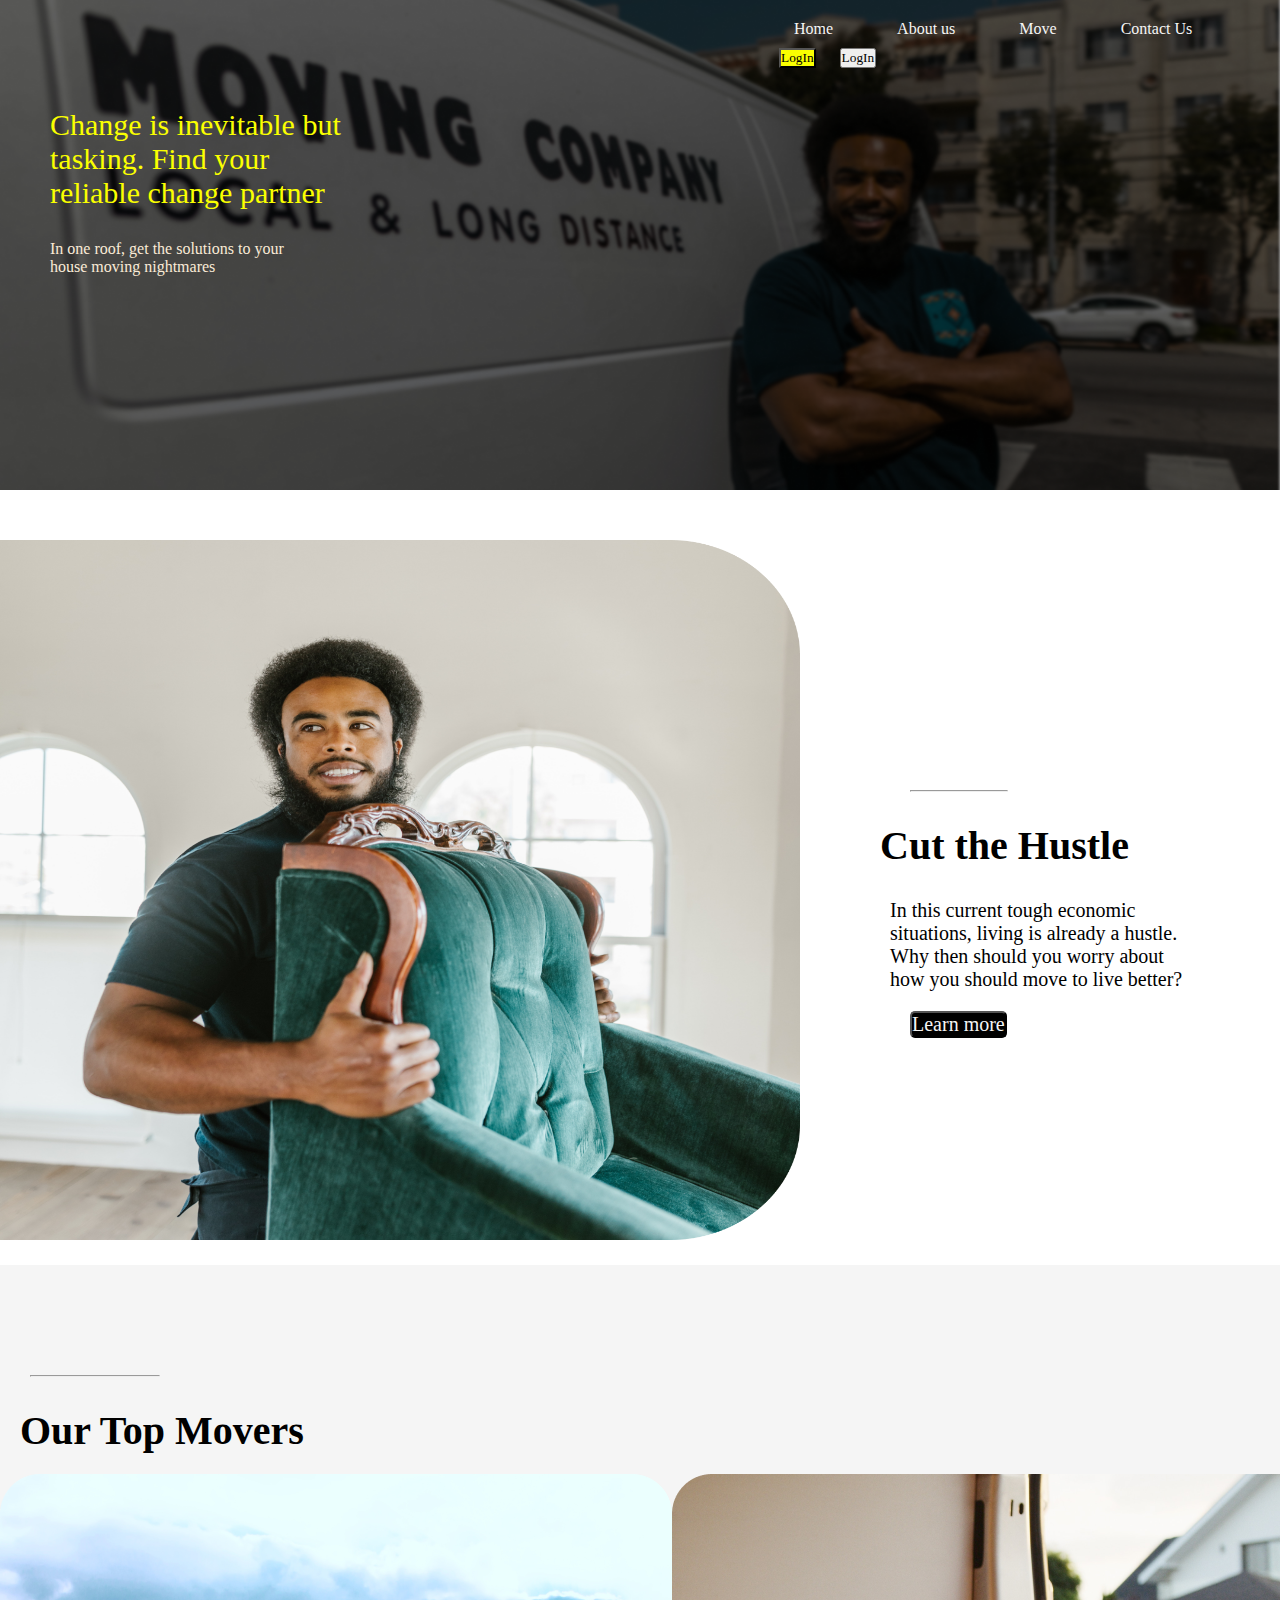
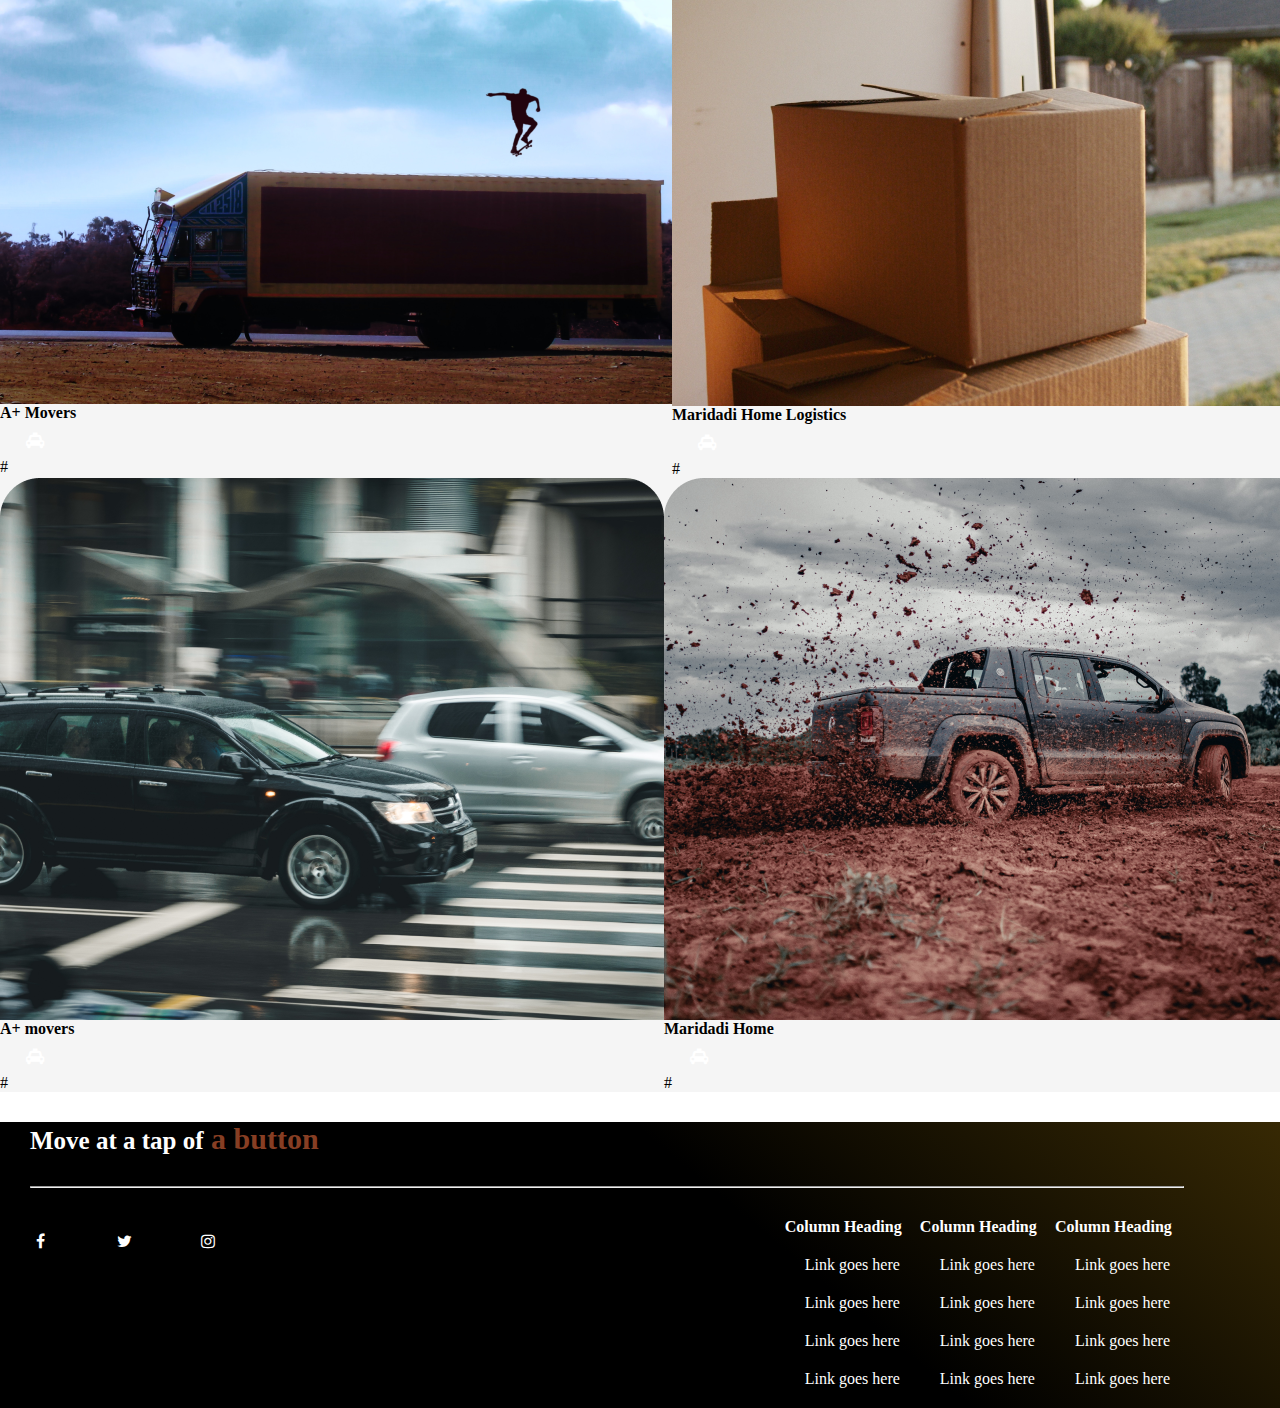
==== index.html @ 012474db "initial commit" ====
<html lang="en">
<head>
    <meta charset="UTF-8">
    <meta http-equiv="X-UA-Compatible" content="IE=edge">
    <meta name="viewport" content="width=device-width, initial-scale=1.0">
    <title>landingpage</title>
    <link rel="stylesheet" href="./assets/style.css" type="text/css">
    <link rel="stylesheet" href="https://cdnjs.cloudflare.com/ajax/libs/font-awesome/4.7.0/css/font-awesome.min.css">
    <link rel="stylesheet" href="path/to/font-awesome/css/font-awesome.min.css">
</head>
<body>
    <!--Header-->

    <section id="top">

    <header>
        <nav class="links">
            <ul>
                <li>Home</li>
                <li>About us</li>
                <li>Move</li>
                <li>Contact Us</li>
                <a href="#"><button class="btn-1">LogIn</button></a>
                <a href="#"><button class="btn-2">LogIn</button></a>
            </ul>
        </nav>
    </header>
    <div class="content">
        <p class="content-1">
            Change is inevitable but <br> tasking. Find your <br> reliable change partner
        </p>

        <p class="content-2">
            In one roof, get the solutions to your <br> house moving nightmares
        </p>
    </div>
    </section>
    
    <!--Cut the Hustle-->

    <section id="sect-b">
        <div class="moving2">
            <img src="./assets/images/moving2 1.png" alt="theMoving2" class="pictures">
        </div>
        
        <div class="hustle">
            <hr>
            <h2>Cut the Hustle</h2>
            <p>
                In this current tough economic <br>situations, living is already a hustle.<br> Why then should you worry about how you should move to live better?<br>
                <button>Learn more</button>
            </p>           
        </div>
    </section>

    <!--Our Top Movers-->

    <section id="sect-c">
        <div class="top-movers">
            <hr>
            <h3>Our Top Movers</h3>
        </div>
        <div class="movers">
                
                <div class="layer-1">
                    <img src="./assets/images/ehem 1.png" alt="ehemMovers">
                    <h4>A+ Movers</h4>
                    <p><i class="fa fa-taxi" aria-hidden="true"></i></p> 
                    <p>&#35</p>                  
                </div>

                <div class="layer-1">
                    <img src="./assets/images/wewe 1.png" alt="maridadiMovers">
                    <h4>Maridadi Home Logistics</h4>
                    <p><i class="fa fa-taxi" aria-hidden="true"></i></p> 
                    <p>&#35</p>                    
                </div>
                <div class="layer-1">
                    <img src="./assets/images/movers 1.png" alt="ufalmeMovers">
                    <h4>Ufalme Movers</h4>
                    <p><i class="fa fa-taxi" aria-hidden="true"></i></p> 
                    <p>&#35</p>                   
                </div>
        </div>
        <div class="movers">
                <div class="layer-1">
                    <img src="./assets/images/chapchap 1.png" alt="chapchapMovers">
                    <h4> A+ movers</h4>
                    <p><i class="fa fa-taxi" aria-hidden="true"></i></p> 
                    <p>&#35</p> 
                </div>
                 <div class="layer-1">
                    <img src="./assets/images/mashinani 1.png" alt="songaMashinani">
                    <h4>Maridadi Home</h4> 
                    <p><i class="fa fa-taxi" aria-hidden="true"></i></p> 
                    <p>&#35</p>                   
                </div>
                <div class="layer-1">
                     <img src="./assets/images/songa 1.png" alt="upesiLogistics">
                    <h4>Ufalme</h4> 
                    <p><i class="fa fa-taxi" aria-hidden="true"></i></p> 
                    <p>&#35</p>                 
                </div>
        </div>
    </section>
 
   
    <!--Move at a tap of a button-->
    <section id="sect-d">
        <div class="move">
            <h3>Move at a tap of<span class="move-tap"> a button</span></h3>
        </div>
        <hr>
        <div class="footer">
        <div class="icon">
            <a href="#" class="fa fa-facebook"></a>
            <a href="#" class="fa fa-twitter"></a>
            <a href="#" class="fa fab fa-instagram"></a>
        </div>
        <div class="col-making">

            <div class="col-1">
                <h4>Column Heading</h4>
                <ul class="theLinks">
                    <li>Link goes here</li>
                    <li>Link goes here</li>
                    <li>Link goes here</li>
                    <li>Link goes here</li>
                </ul>
            </div>
            <div class="col-2">
                <h4>Column Heading</h4>
                <ul class="theLinks">
                    <li>Link goes here</li>
                    <li>Link goes here</li>
                    <li>Link goes here</li>
                    <li>Link goes here</li>
                </ul>
            </div>
          
            <div class="col-3">
                <h4>Column Heading</h4>
                <ul class="theLinks">
                    <li>Link goes here</li>
                    <li>Link goes here</li>
                    <li>Link goes here</li>
                    <li>Link goes here</li>
                </ul>
            </div>

        </div>
        </div>

    </section>
    
</body>
</html>
---- assets/style.css ----
*{
    margin: 0;
    padding: 0;
    /* background-color: antiquewhite; */
    font-family: Poppins,  Actor, Adamina;
    /* color:  #FFAC12; */
}
#top{
    background-image: url("./images/moving\ 1.png");
    background-size: cover;
    background-position: center;
    padding: 20px;
    height: 50vh;
    align-items: center;
}
#top > header > .links > ul > li{
    display: inline;
    padding: 30px;
    margin-top: 35px;
}
#top > header > .links{
    margin-left: 60%;
    color: whitesmoke;
}
#top > header > .links > ul > a > .btn-1{
    margin: 10px;
    background-color: #FAFF00;
    ;
}
#top > .content > .content-1{
    color:  #FAFF00;
    font-size: 30px;
    margin: 30px;
    font-size: 30px;
}
#top > .content > .content-2{
    color: antiquewhite;
    margin: 30px;

}


a{
    margin: 5px;
}

#sect-b{
    display: flex;
    justify-content: space-between;
    width: fit-content;
    margin-top: 50px;
}
#sect-b > .moving2{
    display: flex;  
    max-height: min-content; 
}
#sect-b > .moving2 >img{
    height: 700px;
    width: 800px;
}
#sect-b > .hustle{
    margin:30px;
    padding: 50px;
    align-items: center;
    position: relative;
    top: 140px;
}
#sect-b > .hustle > hr{
    width: 30%;
    color: #873e23;
}

#sect-b > .hustle > h2{
    font-size: 40px;
    padding-bottom: 20px;
}
#sect-b > .hustle > p{
    margin:10px;
    font-size: 20px;
     
}
#sect-b > .hustle > p > button{
    margin: 20px;
    background-color: black;
    color: whitesmoke;
    font-size: 20px;
    border-radius: 5px;
}
#sect-c{
    margin-top: 25px;
    /* border: solid; */
    background-color: whitesmoke;
    padding-top: 80px;
}
#sect-c > .top-movers > hr{
    width: 10%;
}
#sect-c > .top-movers > h3{
    font-size: 40px;
    margin: 20px;
}
#sect-c > .movers{
    display: flex;
    justify-content: space-between;
    width: 33%;
}
#sect-c > .movers> img{
    width: 2px;
    margin: 30px;

}

#sect-d{
    color: white;
    background: rgb(0,0,0);
    background: linear-gradient(40deg, rgba(0,0,0,1) 60%, rgba(55,41,4,1) 100%);
    /* height: 30vh; */
}
hr{
    line-height: 1px;
    
    list-style:georgian;
    width: 90%;
    margin: 30px;

}
#sect-d > .footer{
    display: flex;
    justify-content: space-between;
}

#sect-d > .footer > .col-making {
    display: flex;
    justify-content: space-evenly;
    margin-right: 90px;
   
} 
.fa {
    padding: 10px;
    font-size: 30px;
    width: 50px;
    text-align: center;
    text-decoration: none;
    color: white;
  }
  #sect-d> .move > h3{
      margin: 30px;
      font-size: 25px;
  }
  #sect-d> .move > h3 > .move-tap{
    color:#873e23;
    font-size: 30px;
}
#sect-d > .footer > .col-making> .col-1 > .theLinks > li{
    list-style-type: none;
    border: none;
    margin: 20px;
    
}
#sect-d > .footer > .col-making> .col-2 > .theLinks > li{
    list-style-type: none;
    border: none;
    margin: 20px;
    
}
#sect-d > .footer > .col-making> .col-3 > .theLinks > li{
    list-style-type: none;
    border: none;
    margin: 20px;
    
    
}
*/
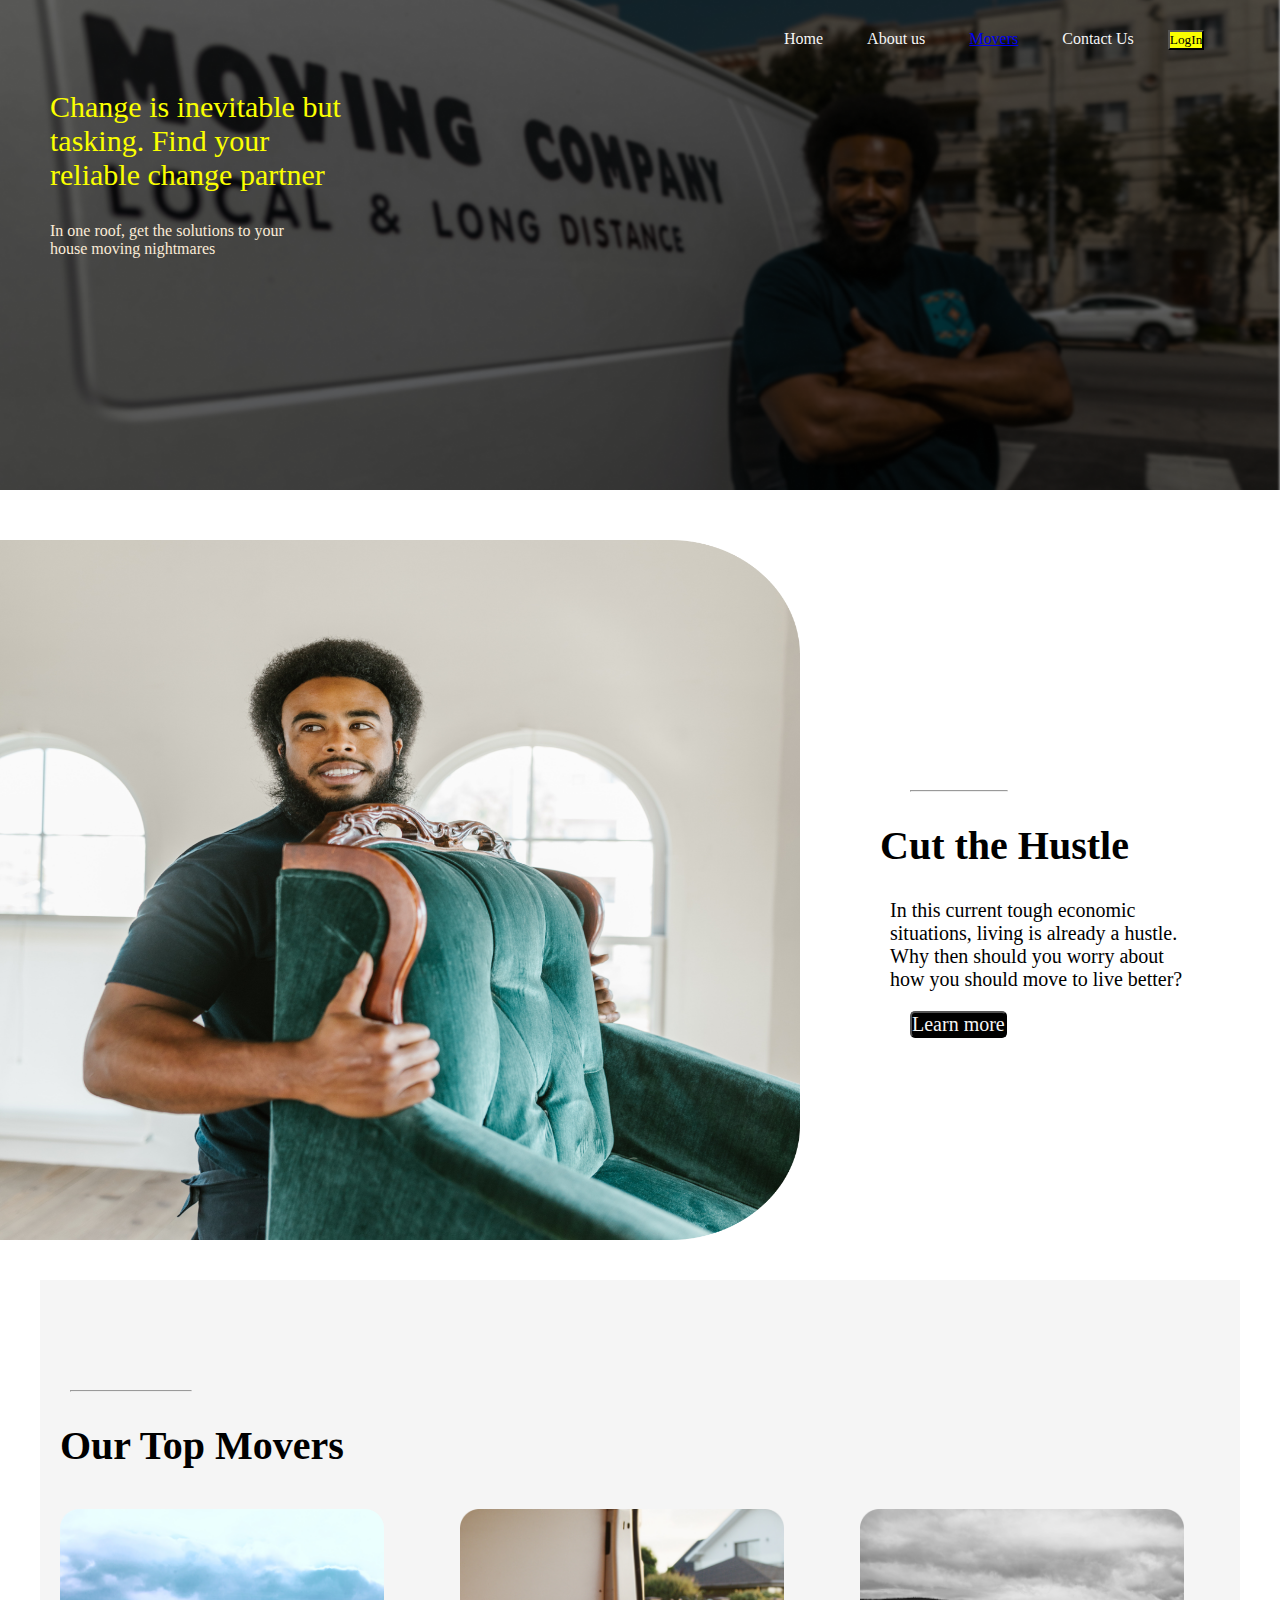
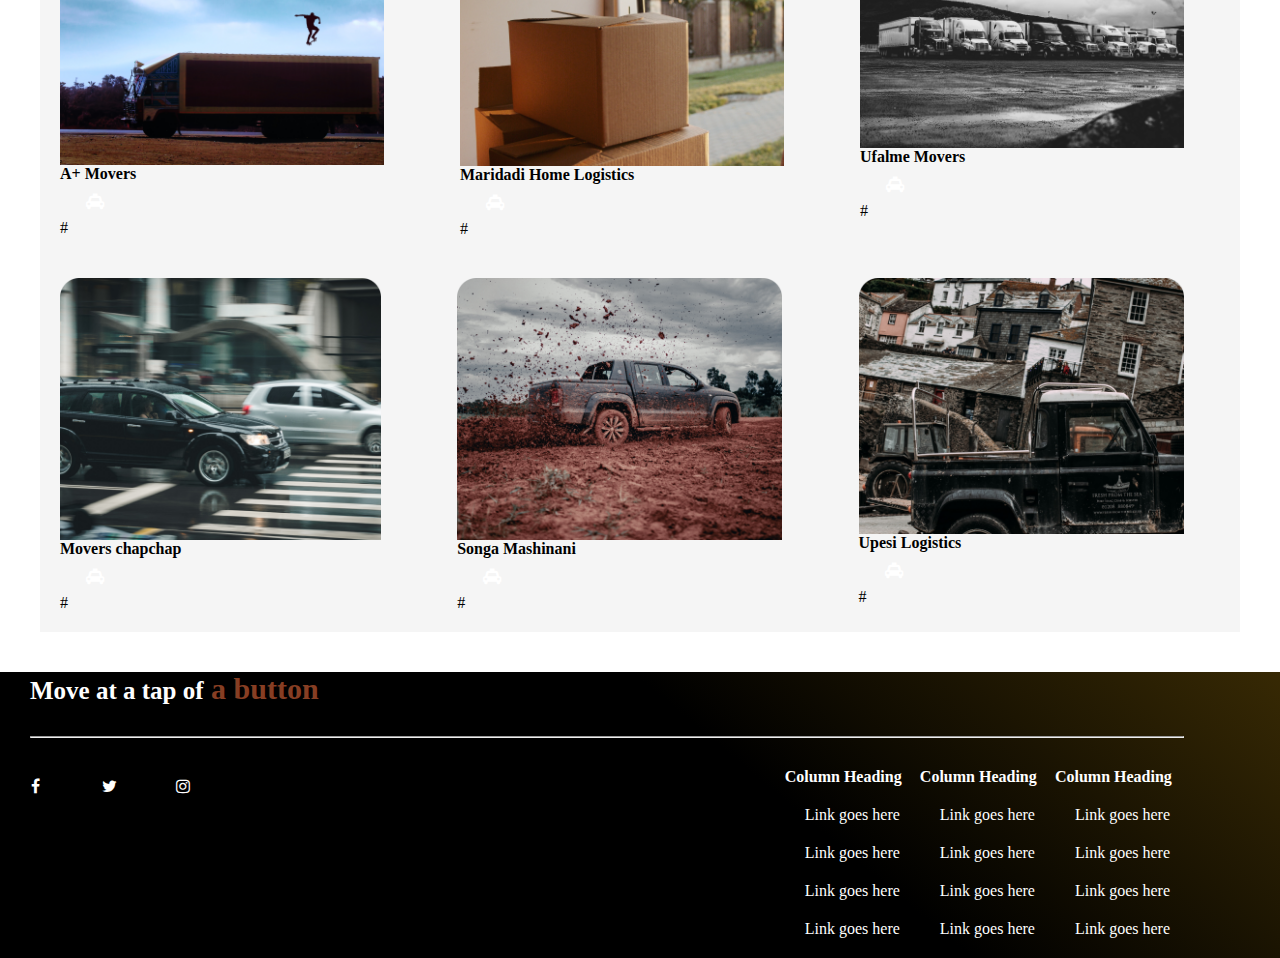
==== commit 1191d5b5: "update files without conflicts" ====
--- a/index.html
+++ b/index.html
@@ -18,10 +18,10 @@
             <ul>
                 <li>Home</li>
                 <li>About us</li>
-                <li>Move</li>
+                <li><a href="./assets/other_pages/index.html">Movers</a></li>
                 <li>Contact Us</li>
                 <a href="#"><button class="btn-1">LogIn</button></a>
-                <a href="#"><button class="btn-2">LogIn</button></a>
+        
             </ul>
         </nav>
     </header>
@@ -85,19 +85,19 @@
         <div class="movers">
                 <div class="layer-1">
                     <img src="./assets/images/chapchap 1.png" alt="chapchapMovers">
-                    <h4> A+ movers</h4>
+                    <h4> Movers chapchap</h4>
                     <p><i class="fa fa-taxi" aria-hidden="true"></i></p> 
                     <p>&#35</p> 
                 </div>
                  <div class="layer-1">
                     <img src="./assets/images/mashinani 1.png" alt="songaMashinani">
-                    <h4>Maridadi Home</h4> 
+                    <h4>Songa Mashinani</h4> 
                     <p><i class="fa fa-taxi" aria-hidden="true"></i></p> 
                     <p>&#35</p>                   
                 </div>
                 <div class="layer-1">
                      <img src="./assets/images/songa 1.png" alt="upesiLogistics">
-                    <h4>Ufalme</h4> 
+                    <h4>Upesi Logistics</h4> 
                     <p><i class="fa fa-taxi" aria-hidden="true"></i></p> 
                     <p>&#35</p>                 
                 </div>
--- a/assets/style.css
+++ b/assets/style.css
@@ -15,7 +15,7 @@
 }
 #top > header > .links > ul > li{
     display: inline;
-    padding: 30px;
+    padding: 20px;
     margin-top: 35px;
 }
 #top > header > .links{
@@ -41,7 +41,7 @@
 
 
 a{
-    margin: 5px;
+    margin: px;
 }
 
 #sect-b{
@@ -91,6 +91,7 @@
     /* border: solid; */
     background-color: whitesmoke;
     padding-top: 80px;
+    margin: 40px;
 }
 #sect-c > .top-movers > hr{
     width: 10%;
@@ -102,12 +103,12 @@
 #sect-c > .movers{
     display: flex;
     justify-content: space-between;
-    width: 33%;
 }
-#sect-c > .movers> img{
-    width: 2px;
-    margin: 30px;
-
+#sect-c > .movers > .layer-1{
+    padding: 20px;
+}
+#sect-c > .movers > .layer-1 > img{
+    width: 90%;
 }
 
 #sect-d{
@@ -170,4 +171,3 @@
     
     
 }
-*/